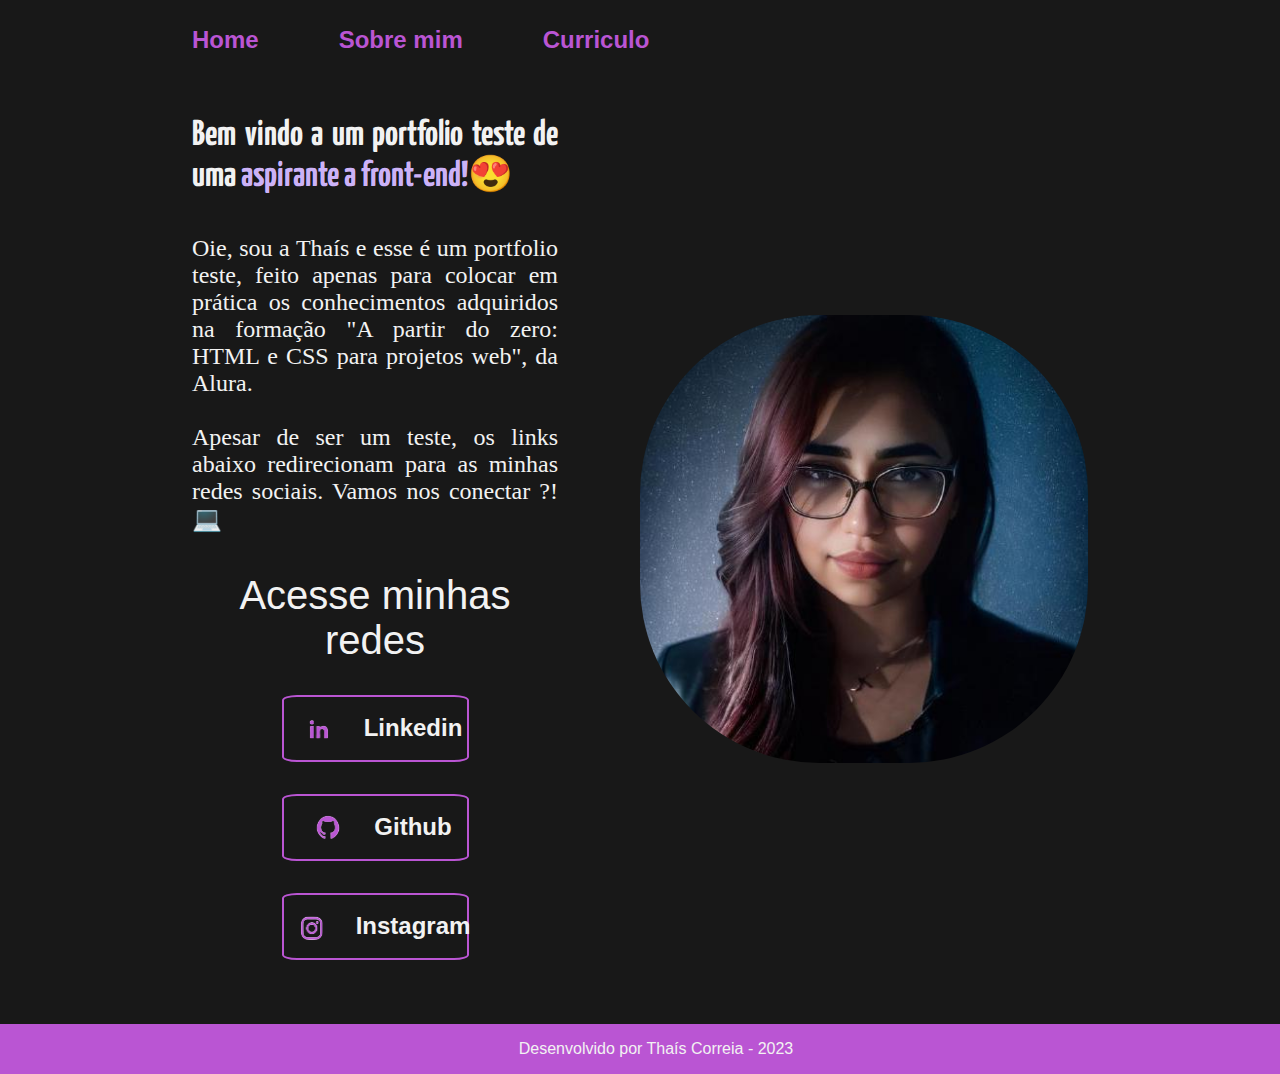
==== index.html @ d38e643b "Atualizar o index.html" ====
<!DOCTYPE html>
<html lang="pt-br">

<head>
  <meta charset="UTF-8" />
      <meta name="viewport" content="width=device-width, initial-initial-scale=1, maximum-scale=1" />
  <title>Portfolio</title>
  <link rel="stylesheet" href="./style/style.css" />
</head>

<body>
  <header class="cabecalho">
    <nav class="cabecalho_menu">
      <a class="cabecalho_menu_link" href="index.html">Home</a>
      <a class="cabecalho_menu_link" href="about.html">Sobre mim</a>
      <a class="cabecalho_menu_link" href="curriculo.html">Curriculo</a>
    </nav>
  </header>

  <main class="apresentacao">
    <section class="apresentacao_conteudo">
      <h1 class="apresentacao_conteudo_titulo">
        Bem vindo a um portfolio teste de uma
        <strong class="titulo-destaque">aspirante a front-end!😍</strong>
      </h1>
      <p class="apresentacao_conteudo_texto"> Oie, sou a Thaís e esse é um portfolio teste, feito apenas
        para colocar em prática os conhecimentos adquiridos na formação "A
        partir do zero: HTML e CSS para projetos web", da Alura.<br><br>
        Apesar de ser um teste, os links abaixo redirecionam para as minhas
        redes sociais. Vamos nos conectar ?! <a class="emojinotebook">💻</a>
      </p>

      <div class="apresentacao_links">
        <h2 class="apresentacao_links_subtitulo">Acesse minhas redes</h2>
        <a class="apresentacao_links_botoes" href="https://www.linkedin.com/in/thaisbcorreia/" target="_blank">
          <img class="linkedin_img" alt= "logotipo linkedin" src="./assets/linkedin.png" />
          Linkedin
        </a>
        <a class="apresentacao_links_botoes" href="https://github.com/ThataCorreia" target="_blank">
          <img class="github_img" alt= "logotipo do github" src="./assets/github.png" />
          Github
        </a>
        <a class="apresentacao_links_botoes" href="https://www.instagram.com/thata_siaht/" target="_blank">
          <img class="instagram_img" alt= "logotipo do instagram" src="./assets/instagram.png" />
          Instagram
        </a>
      </div>
    </section>
    <img class="fotoperfil" src="./assets/euia.JPEG"
      alt="foto de thais barbosa gerada por uma inteligencia artificial" />
  </main>
  <footer class="rodape">
    <p>Desenvolvido por Thaís Correia - 2023</p>
  </footer>
</body>

</html>
---- style/style.css ----
@import url("https://fonts.googleapis.com/css2?family=Cormorant+Garamond:ital,wght@0,600;1,500&family=Libre+Franklin:ital,wght@0,300;0,600;1,300;1,500;1,600&family=Lobster+Two:wght@700&family=Yanone+Kaffeesatz:wght@300&display=swap");

:root {
  --cor-primaria: #ba55d3;
  --cor-secundaria: #d2b7fffd;
  --cor-terciaria: #ffd2ff;
  --cor-quartenaria: #181818;
  --cor-quinaria: #f2f2f2;

  --fonte-titulos: "Franklin Gothic Medium", "Arial Narrow", Arial, sans-serif;
  --fonte-topicos: "Yanone Kaffeesatz", sans-serif;
  --fonte-textos: "Noto Serif", serif;
}

* {
  margin: 0;
  padding: 0;
 
}

body {
  box-sizing:border-box;
  height: 100vh;
  overflow-x: hidden;
  background-color: var(--cor-quartenaria);
  color: var(--cor-quinaria);
}

.cabecalho {
  padding: 2% 0 0 15%;
}

.cabecalho_menu {
  display: flex;
  gap: 80px;
}

.cabecalho_menu_link {
  font-family: var(--fonte-titulos);
  font-size: 1.5rem;
  font-weight: 600;
  color: var(--cor-primaria);
  text-decoration: none;
}

.apresentacao {
  padding: 5% 15%;
  display: flex;
  align-items: center;
  justify-content: space-between;
  gap: 82px;
}

.apresentacao_conteudo {
  width: 50%;
  text-align:justify;
  display: flex;
  flex-direction: column;
  gap: 40px;
}

.apresentacao_conteudo_titulo {
  font-size: 2.25rem;
  font-family: var(--fonte-topicos);
}

.titulo-destaque {
  color: var(--cor-secundaria);
}

.apresentacao_conteudo_texto {
  font-size: 1.5rem;
  font-family:var(--fonte-textos);
}

.apresentacao_links_subtitulo {
  font-family: var(--fonte-titulos);
  font-weight: 500;
  font-size: 2.5rem;
  text-align: center;
}

.apresentacao_links {
  display: flex;
  flex-direction: column;
  justify-content: space-between;
  align-items: center;
  gap: 32px;
}

.apresentacao_links_botoes {
  display: flex;
  justify-content: center;
  gap: 16px;
  border: 2px solid var(--cor-primaria);
  width: 50%;
  text-align: center;
  align-items: center;
  border-radius: 8%;
  font-size: 1.5rem;
  font-weight: 600;
  text-decoration: none;
  color: var(--cor-quinaria);
  font-family: Arial, Helvetica, sans-serif;
}

.apresentacao_links_botoes:hover {
  background-color: var(--cor-terciaria);
  padding: 2%;
  margin: -2%;
  color: var(--cor-primaria);
}

.linkedin_img {
  vertical-align: middle;
  width: 60px;
  height: 63px;
}

.github_img {
  vertical-align: middle;
  width: 60px;
  height: 63px;
}

.instagram_img {
  vertical-align: middle;
  width: 60px;
  height: 63px;
}

.fotoperfil {
  width: 50%;
  height: 50%;
  border-radius:40%;
}

.apresentacao_curriculo {
  width: auto;
  display: flex;
  flex-direction: column;
  gap: 3vh;
}

.apresentacao_curriculo_curriculo {
  color: var(--cor-primaria);
  font-family: var(--fonte-topicos);
  font-size: 2.25rem;
}

.apresentacao_curriculo_texto {
  font-family: var(--fonte-textos);
  font-size: 1.5rem;
  text-align:justify;
}

.apresentacao_conteudo_texto {
  text-decoration: none;
  color: var(--cor-quinaria);
}

.apresentacao_titulo_sobre {
  color: var(--cor-primaria);
  font-family: var(--fonte-topicos);
  font-size: 2.1rem;
}

.apresentacao_experiencias {
  color: var(--cor-primaria);
  font-family: var(--fonte-topicos);
  font-size: 2.25rem;
}

.apresentacao_experiencia_texto {
  font-family: var(--fonte-textos);
  font-size: 1.5rem;
}

.apresentacao_estudos {
  color: var(--cor-primaria);
  font-family: var(--fonte-topicos);
  font-size: 2.25rem;
}

.apresentacao_estudo_texto {
  font-family: var(--fonte-textos);
  font-size: 1.5rem;
}

.certificado_link {
  color: var(--cor-primaria);
  font-family: 'Segoe UI', Tahoma, Verdana, sans-serif;
  text-decoration: none;
}

.rodape {
  position:absolute;
  width: 100%;
  padding: 1rem;
  text-align: center;
  font-family: Tahoma, Verdana, sans-serif;
  background-color: var(--cor-primaria);
}

@keyframes piscar {
  0% {
      opacity: 1;
  }
  50% {
      opacity: 0;
  }
  100% {
      opacity: 1;
  }
}

.emojinotebook{
    animation: piscar 2s infinite; 
}

@media (max-width: 1200px) {
  .cabecalho {
    padding: 10%;
  }

  .cabecalho_menu {
    justify-content: center;
  }

  .apresentacao {
    flex-direction: column-reverse;
    padding: 5%;
  }

  .apresentacao_conteudo {
    width: auto;
  }

  .apresentacao_curriculo {
    width: auto;
  }

  .rodape {
    padding: 10px;
    position: unset;
  }
}

@media (max-width: 480px) {

  .body {
    overflow-x: hidden;
    box-sizing: border-box;
    width: 100%;
  }

  .cabecalho {
    padding: 2vw 0 0 2vw;
  }

  .cabecalho_menu {
    align-items: center;
    gap: 5px;
  }

  .fotoperfil {
    width: 35vh;
    height: auto;
    border-radius: 40%;
  }

  .apresentacao {
    padding: 3%;
  }

  .apresentacao_conteudo_titulo {
    font-size: 1.5rem;
  }

  .apresentacao_conteudo_texto {
    font-size: 1rem;
    margin: 10px;
    
  }

  .apresentacao_estudos {
    font-size: 1.5rem;
    margin: -1%;
  }

  .apresentacao_estudo_texto {
    font-size: 1rem;
    margin: 1rem;
    margin-top: 0.5rem;
    margin-bottom: 1rem;
    
  }

  .apresentacao_experiencias {
    font-size: 1.5rem;
    margin: -1%;
    
  }

  .apresentacao_experiencia_texto {
    font-size: 1rem;
    margin: 1rem;
    
  }

  .apresentacao_curriculo_texto {
    font-size: 1rem;
    margin-top: 0.5rem;
    margin-bottom: 1rem;
    
  }

  .apresentacao_links_subtitulo {
    font-size: 1.5rem;
    margin: 10px;
  }

  .apresentacao_links {
    gap: 10px;
  }

  .apresentacao_links_botoes {
    width: 60vh;
    font-size: 1rem;
  }

  .rodape {
    position: unset;
    font-size: 0.75rem;
    padding: 10px;
  }
}

@media (max-width: 800px) {
  .cabecalho {
    padding: 3%;
  }

  .cabecalho_menu {
    align-items: center;
    gap: 20px;
  }

  .apresentacao {
    padding: 3%;
  }

  .apresentacao_links {
    flex-direction: column;
    gap: 20px;
  }

  .apresentacao_links_botoes {
    width: 70%;
  }

  .rodape {
    position: unset;
    padding: 10px;
  }
}
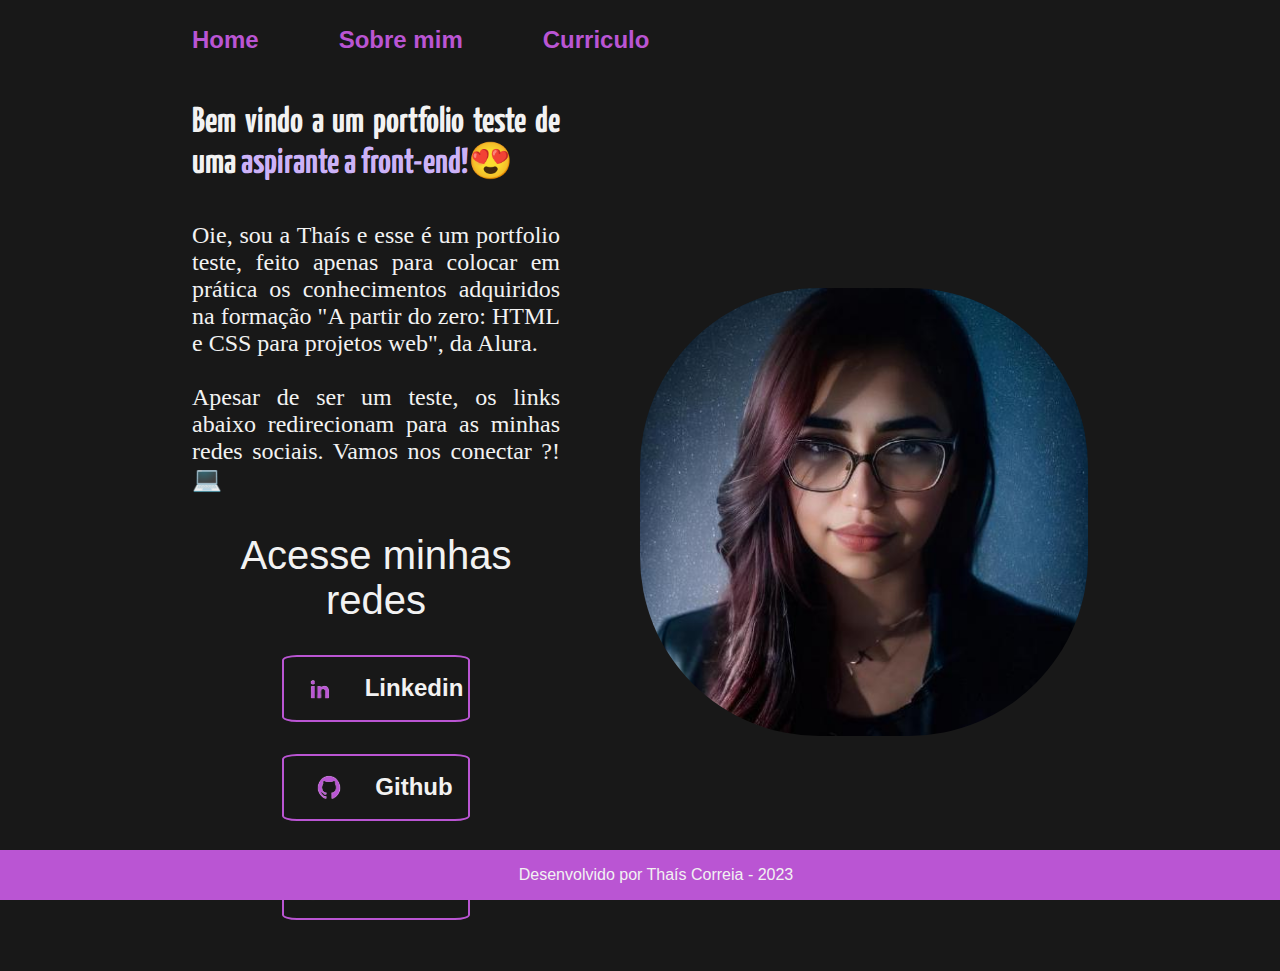
==== commit 0d7460f8: "modified:   about.html 	modified:   curriculo.html 	modified:   index.html 	modified:   style/style." ====
--- a/index.html
+++ b/index.html
@@ -3,7 +3,7 @@
 
 <head>
   <meta charset="UTF-8" />
-      <meta name="viewport" content="width=device-width, initial-initial-scale=1, maximum-scale=1" />
+  <meta name="viewport" content="width=device-width, initial-initial-scale=1, maximum-scale=1" />
   <title>Portfolio</title>
   <link rel="stylesheet" href="./style/style.css" />
 </head>
@@ -33,15 +33,15 @@
       <div class="apresentacao_links">
         <h2 class="apresentacao_links_subtitulo">Acesse minhas redes</h2>
         <a class="apresentacao_links_botoes" href="https://www.linkedin.com/in/thaisbcorreia/" target="_blank">
-          <img class="linkedin_img" alt= "logotipo linkedin" src="./assets/linkedin.png" />
+          <img class="logos" alt= "logotipo linkedin" src="./assets/linkedin.png" />
           Linkedin
         </a>
         <a class="apresentacao_links_botoes" href="https://github.com/ThataCorreia" target="_blank">
-          <img class="github_img" alt= "logotipo do github" src="./assets/github.png" />
+          <img class="logos" alt= "logotipo do github" src="./assets/github.png" />
           Github
         </a>
         <a class="apresentacao_links_botoes" href="https://www.instagram.com/thata_siaht/" target="_blank">
-          <img class="instagram_img" alt= "logotipo do instagram" src="./assets/instagram.png" />
+          <img class="logos" alt= "logotipo do instagram" src="./assets/instagram.png" />
           Instagram
         </a>
       </div>
--- a/style/style.css
+++ b/style/style.css
@@ -44,11 +44,11 @@
 }
 
 .apresentacao {
-  padding: 5% 15%;
+  padding: 4% 15%;
   display: flex;
   align-items: center;
   justify-content: space-between;
-  gap: 82px;
+  gap: 80px;
 }
 
 .apresentacao_conteudo {
@@ -111,19 +111,7 @@
   color: var(--cor-primaria);
 }
 
-.linkedin_img {
-  vertical-align: middle;
-  width: 60px;
-  height: 63px;
-}
-
-.github_img {
-  vertical-align: middle;
-  width: 60px;
-  height: 63px;
-}
-
-.instagram_img {
+.logos {
   vertical-align: middle;
   width: 60px;
   height: 63px;
@@ -194,8 +182,9 @@
 }
 
 .rodape {
-  position:absolute;
+  position: absolute;
   width: 100%;
+  bottom: 0;
   padding: 1rem;
   text-align: center;
   font-family: Tahoma, Verdana, sans-serif;
@@ -242,7 +231,6 @@
 
   .rodape {
     padding: 10px;
-    position: unset;
   }
 }
 
@@ -251,40 +239,38 @@
   .body {
     overflow-x: hidden;
     box-sizing: border-box;
-    width: 100%;
-  }
-
-  .cabecalho {
-    padding: 2vw 0 0 2vw;
-  }
-
-  .cabecalho_menu {
-    align-items: center;
-    gap: 5px;
-  }
+    width: 90%;
+    margin: 0 auto;
+  }
+
+ .cabecalho_menu_link{
+  font-size: 1.3rem;
+ }
 
   .fotoperfil {
-    width: 35vh;
+    width: 25vh;;
     height: auto;
     border-radius: 40%;
-  }
-
-  .apresentacao {
-    padding: 3%;
+    margin-bottom: -11%;
+  }
+
+  .apresentacao_titulo_sobre {
+    font-size: 1.3rem;
   }
 
   .apresentacao_conteudo_titulo {
-    font-size: 1.5rem;
+    text-align: center;
+    font-size: 1.1rem;
   }
 
   .apresentacao_conteudo_texto {
     font-size: 1rem;
-    margin: 10px;
-    
+    margin: 1%;
+    margin-top: -4%;
   }
 
   .apresentacao_estudos {
-    font-size: 1.5rem;
+    font-size: 1.3rem;
     margin: -1%;
   }
 
@@ -297,7 +283,7 @@
   }
 
   .apresentacao_experiencias {
-    font-size: 1.5rem;
+    font-size: 1.3rem;
     margin: -1%;
     
   }
@@ -306,6 +292,11 @@
     font-size: 1rem;
     margin: 1rem;
     
+  }
+
+  .apresentacao_curriculo_curriculo {
+    font-size: 1.3rem;
+    margin: -1%;
   }
 
   .apresentacao_curriculo_texto {
@@ -316,21 +307,28 @@
   }
 
   .apresentacao_links_subtitulo {
-    font-size: 1.5rem;
-    margin: 10px;
+    font-size: 0rem;
+    margin-top: -14%;
+    
   }
 
   .apresentacao_links {
+    align-self: center;
+    width: 18.75rem;
     gap: 10px;
   }
 
   .apresentacao_links_botoes {
-    width: 60vh;
-    font-size: 1rem;
+    font-size: 1rem;
+  }
+
+  .logos {
+    vertical-align: middle;
+    width: 20%;
+    height: auto;
   }
 
   .rodape {
-    position: unset;
     font-size: 0.75rem;
     padding: 10px;
   }
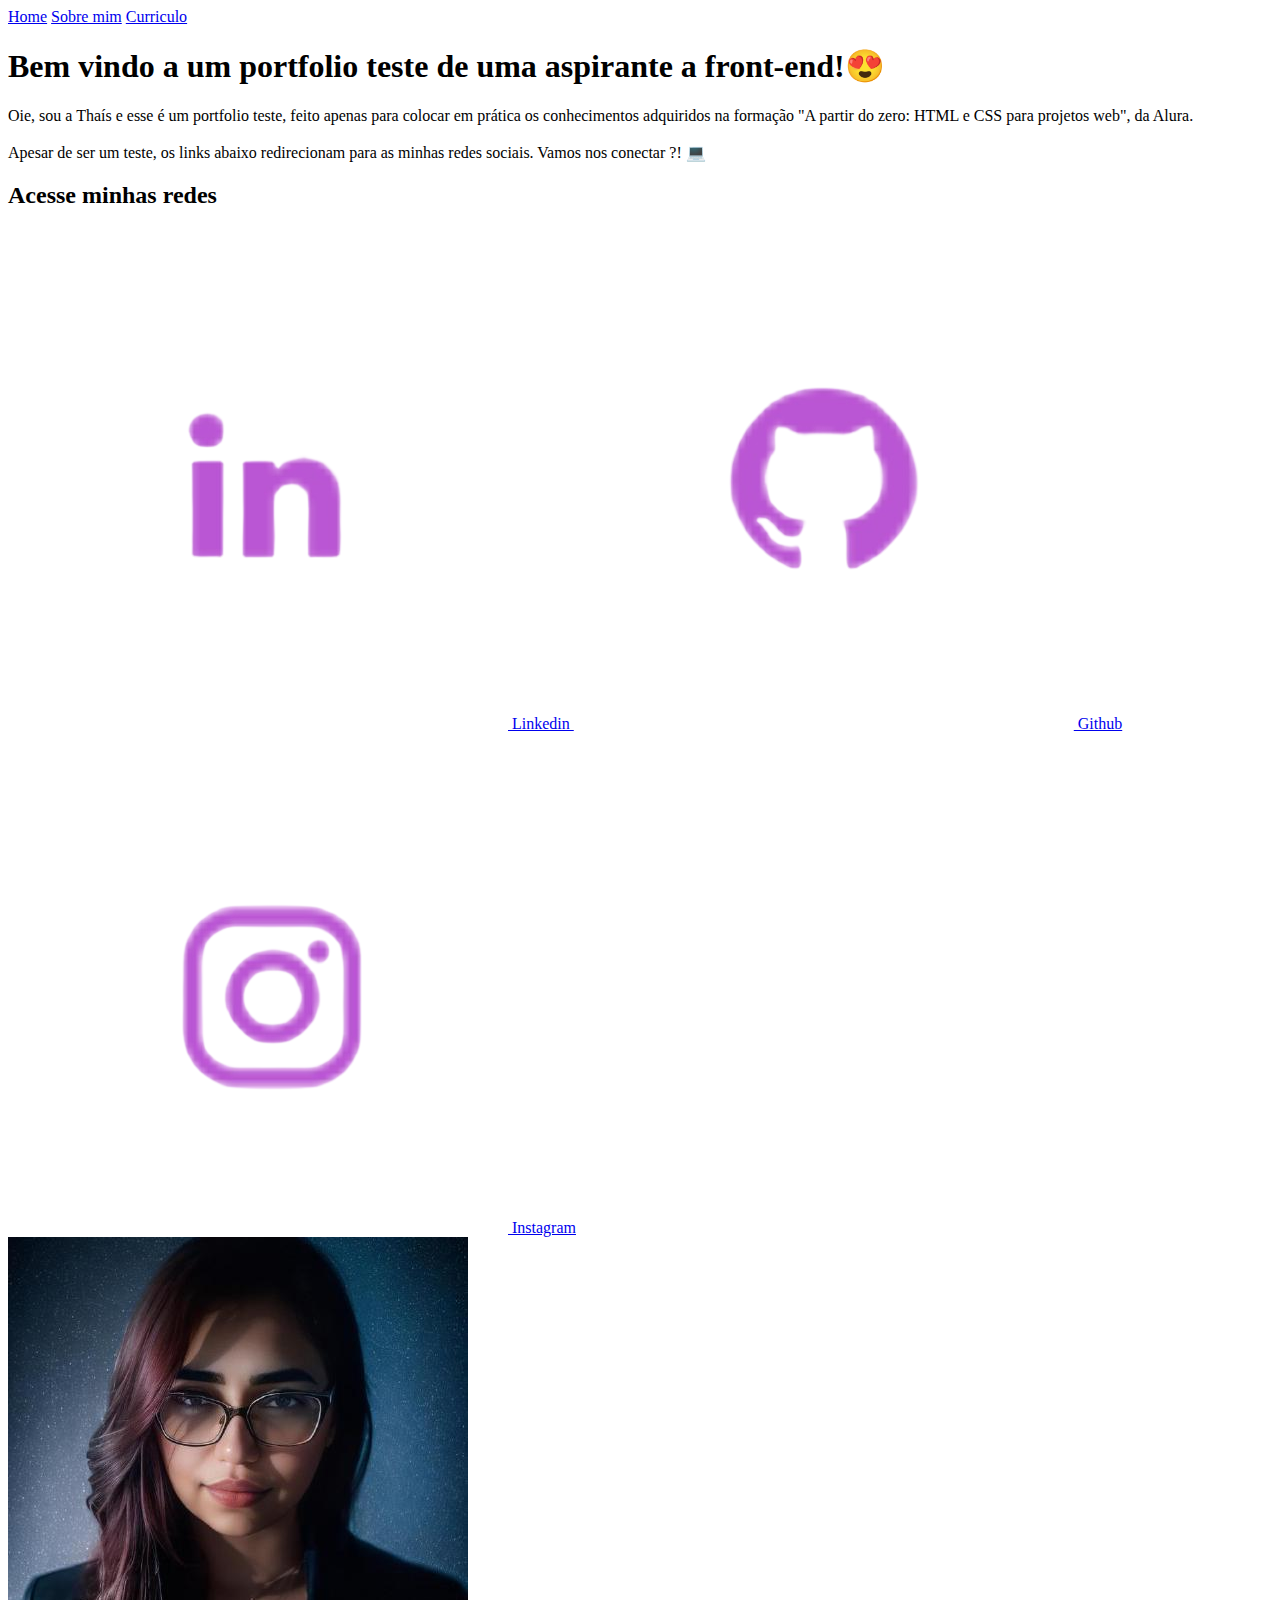
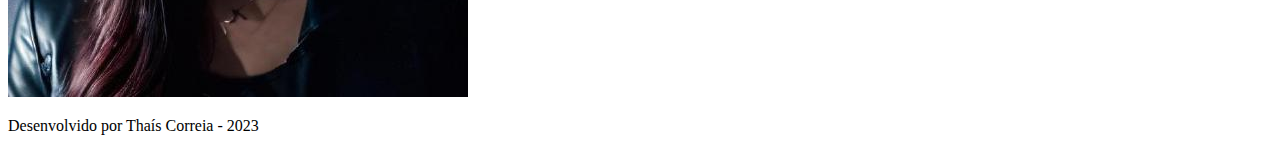
==== commit 1093728f: "Atualizar o index.html" ====
--- a/index.html
+++ b/index.html
@@ -1,57 +1,57 @@
-<!DOCTYPE html>
-<html lang="pt-br">
-
-<head>
-  <meta charset="UTF-8" />
-  <meta name="viewport" content="width=device-width, initial-initial-scale=1, maximum-scale=1" />
-  <title>Portfolio</title>
-  <link rel="stylesheet" href="./style/style.css" />
-</head>
-
-<body>
-  <header class="cabecalho">
-    <nav class="cabecalho_menu">
-      <a class="cabecalho_menu_link" href="index.html">Home</a>
-      <a class="cabecalho_menu_link" href="about.html">Sobre mim</a>
-      <a class="cabecalho_menu_link" href="curriculo.html">Curriculo</a>
-    </nav>
-  </header>
-
-  <main class="apresentacao">
-    <section class="apresentacao_conteudo">
-      <h1 class="apresentacao_conteudo_titulo">
-        Bem vindo a um portfolio teste de uma
-        <strong class="titulo-destaque">aspirante a front-end!😍</strong>
-      </h1>
-      <p class="apresentacao_conteudo_texto"> Oie, sou a Thaís e esse é um portfolio teste, feito apenas
-        para colocar em prática os conhecimentos adquiridos na formação "A
-        partir do zero: HTML e CSS para projetos web", da Alura.<br><br>
-        Apesar de ser um teste, os links abaixo redirecionam para as minhas
-        redes sociais. Vamos nos conectar ?! <a class="emojinotebook">💻</a>
-      </p>
-
-      <div class="apresentacao_links">
-        <h2 class="apresentacao_links_subtitulo">Acesse minhas redes</h2>
-        <a class="apresentacao_links_botoes" href="https://www.linkedin.com/in/thaisbcorreia/" target="_blank">
-          <img class="logos" alt= "logotipo linkedin" src="./assets/linkedin.png" />
-          Linkedin
-        </a>
-        <a class="apresentacao_links_botoes" href="https://github.com/ThataCorreia" target="_blank">
-          <img class="logos" alt= "logotipo do github" src="./assets/github.png" />
-          Github
-        </a>
-        <a class="apresentacao_links_botoes" href="https://www.instagram.com/thata_siaht/" target="_blank">
-          <img class="logos" alt= "logotipo do instagram" src="./assets/instagram.png" />
-          Instagram
-        </a>
-      </div>
-    </section>
-    <img class="fotoperfil" src="./assets/euia.JPEG"
-      alt="foto de thais barbosa gerada por uma inteligencia artificial" />
-  </main>
-  <footer class="rodape">
-    <p>Desenvolvido por Thaís Correia - 2023</p>
-  </footer>
-</body>
-
+<!DOCTYPE html>
+<html lang="pt-br">
+
+<head>
+  <meta charset="UTF-8" />
+  <meta name="viewport" content="width=device-width, initial-scale=1.0 />
+  <title>Portfolio</title>
+  <link rel="stylesheet" href="./style/style.css" />
+</head>
+
+<body>
+  <header class="cabecalho">
+    <nav class="cabecalho_menu">
+      <a class="cabecalho_menu_link" href="index.html">Home</a>
+      <a class="cabecalho_menu_link" href="about.html">Sobre mim</a>
+      <a class="cabecalho_menu_link" href="curriculo.html">Curriculo</a>
+    </nav>
+  </header>
+
+  <main class="apresentacao">
+    <section class="apresentacao_conteudo">
+      <h1 class="apresentacao_conteudo_titulo">
+        Bem vindo a um portfolio teste de uma
+        <strong class="titulo-destaque">aspirante a front-end!😍</strong>
+      </h1>
+      <p class="apresentacao_conteudo_texto"> Oie, sou a Thaís e esse é um portfolio teste, feito apenas
+        para colocar em prática os conhecimentos adquiridos na formação "A
+        partir do zero: HTML e CSS para projetos web", da Alura.<br><br>
+        Apesar de ser um teste, os links abaixo redirecionam para as minhas
+        redes sociais. Vamos nos conectar ?! <a class="emojinotebook">💻</a>
+      </p>
+
+      <div class="apresentacao_links">
+        <h2 class="apresentacao_links_subtitulo">Acesse minhas redes</h2>
+        <a class="apresentacao_links_botoes" href="https://www.linkedin.com/in/thaisbcorreia/" target="_blank">
+          <img class="logos" alt= "logotipo linkedin" src="./assets/linkedin.png" />
+          Linkedin
+        </a>
+        <a class="apresentacao_links_botoes" href="https://github.com/ThataCorreia" target="_blank">
+          <img class="logos" alt= "logotipo do github" src="./assets/github.png" />
+          Github
+        </a>
+        <a class="apresentacao_links_botoes" href="https://www.instagram.com/thata_siaht/" target="_blank">
+          <img class="logos" alt= "logotipo do instagram" src="./assets/instagram.png" />
+          Instagram
+        </a>
+      </div>
+    </section>
+    <img class="fotoperfil" src="./assets/euia.JPEG"
+      alt="foto de thais barbosa gerada por uma inteligencia artificial" />
+  </main>
+  <footer class="rodape">
+    <p>Desenvolvido por Thaís Correia - 2023</p>
+  </footer>
+</body>
+
 </html>--- a/style/style.css
+++ b/style/style.css
@@ -1,364 +1,364 @@
-@import url("https://fonts.googleapis.com/css2?family=Cormorant+Garamond:ital,wght@0,600;1,500&family=Libre+Franklin:ital,wght@0,300;0,600;1,300;1,500;1,600&family=Lobster+Two:wght@700&family=Yanone+Kaffeesatz:wght@300&display=swap");
-
-:root {
-  --cor-primaria: #ba55d3;
-  --cor-secundaria: #d2b7fffd;
-  --cor-terciaria: #ffd2ff;
-  --cor-quartenaria: #181818;
-  --cor-quinaria: #f2f2f2;
-
-  --fonte-titulos: "Franklin Gothic Medium", "Arial Narrow", Arial, sans-serif;
-  --fonte-topicos: "Yanone Kaffeesatz", sans-serif;
-  --fonte-textos: "Noto Serif", serif;
-}
-
-* {
-  margin: 0;
-  padding: 0;
- 
-}
-
-body {
-  box-sizing:border-box;
-  height: 100vh;
-  overflow-x: hidden;
-  background-color: var(--cor-quartenaria);
-  color: var(--cor-quinaria);
-}
-
-.cabecalho {
-  padding: 2% 0 0 15%;
-}
-
-.cabecalho_menu {
-  display: flex;
-  gap: 80px;
-}
-
-.cabecalho_menu_link {
-  font-family: var(--fonte-titulos);
-  font-size: 1.5rem;
-  font-weight: 600;
-  color: var(--cor-primaria);
-  text-decoration: none;
-}
-
-.apresentacao {
-  padding: 4% 15%;
-  display: flex;
-  align-items: center;
-  justify-content: space-between;
-  gap: 80px;
-}
-
-.apresentacao_conteudo {
-  width: 50%;
-  text-align:justify;
-  display: flex;
-  flex-direction: column;
-  gap: 40px;
-}
-
-.apresentacao_conteudo_titulo {
-  font-size: 2.25rem;
-  font-family: var(--fonte-topicos);
-}
-
-.titulo-destaque {
-  color: var(--cor-secundaria);
-}
-
-.apresentacao_conteudo_texto {
-  font-size: 1.5rem;
-  font-family:var(--fonte-textos);
-}
-
-.apresentacao_links_subtitulo {
-  font-family: var(--fonte-titulos);
-  font-weight: 500;
-  font-size: 2.5rem;
-  text-align: center;
-}
-
-.apresentacao_links {
-  display: flex;
-  flex-direction: column;
-  justify-content: space-between;
-  align-items: center;
-  gap: 32px;
-}
-
-.apresentacao_links_botoes {
-  display: flex;
-  justify-content: center;
-  gap: 16px;
-  border: 2px solid var(--cor-primaria);
-  width: 50%;
-  text-align: center;
-  align-items: center;
-  border-radius: 8%;
-  font-size: 1.5rem;
-  font-weight: 600;
-  text-decoration: none;
-  color: var(--cor-quinaria);
-  font-family: Arial, Helvetica, sans-serif;
-}
-
-.apresentacao_links_botoes:hover {
-  background-color: var(--cor-terciaria);
-  padding: 2%;
-  margin: -2%;
-  color: var(--cor-primaria);
-}
-
-.logos {
-  vertical-align: middle;
-  width: 60px;
-  height: 63px;
-}
-
-.fotoperfil {
-  width: 50%;
-  height: 50%;
-  border-radius:40%;
-}
-
-.apresentacao_curriculo {
-  width: auto;
-  display: flex;
-  flex-direction: column;
-  gap: 3vh;
-}
-
-.apresentacao_curriculo_curriculo {
-  color: var(--cor-primaria);
-  font-family: var(--fonte-topicos);
-  font-size: 2.25rem;
-}
-
-.apresentacao_curriculo_texto {
-  font-family: var(--fonte-textos);
-  font-size: 1.5rem;
-  text-align:justify;
-}
-
-.apresentacao_conteudo_texto {
-  text-decoration: none;
-  color: var(--cor-quinaria);
-}
-
-.apresentacao_titulo_sobre {
-  color: var(--cor-primaria);
-  font-family: var(--fonte-topicos);
-  font-size: 2.1rem;
-}
-
-.apresentacao_experiencias {
-  color: var(--cor-primaria);
-  font-family: var(--fonte-topicos);
-  font-size: 2.25rem;
-}
-
-.apresentacao_experiencia_texto {
-  font-family: var(--fonte-textos);
-  font-size: 1.5rem;
-}
-
-.apresentacao_estudos {
-  color: var(--cor-primaria);
-  font-family: var(--fonte-topicos);
-  font-size: 2.25rem;
-}
-
-.apresentacao_estudo_texto {
-  font-family: var(--fonte-textos);
-  font-size: 1.5rem;
-}
-
-.certificado_link {
-  color: var(--cor-primaria);
-  font-family: 'Segoe UI', Tahoma, Verdana, sans-serif;
-  text-decoration: none;
-}
-
-.rodape {
-  position: absolute;
-  width: 100%;
-  bottom: 0;
-  padding: 1rem;
-  text-align: center;
-  font-family: Tahoma, Verdana, sans-serif;
-  background-color: var(--cor-primaria);
-}
-
-@keyframes piscar {
-  0% {
-      opacity: 1;
-  }
-  50% {
-      opacity: 0;
-  }
-  100% {
-      opacity: 1;
-  }
-}
-
-.emojinotebook{
-    animation: piscar 2s infinite; 
-}
-
-@media (max-width: 1200px) {
-  .cabecalho {
-    padding: 10%;
-  }
-
-  .cabecalho_menu {
-    justify-content: center;
-  }
-
-  .apresentacao {
-    flex-direction: column-reverse;
-    padding: 5%;
-  }
-
-  .apresentacao_conteudo {
-    width: auto;
-  }
-
-  .apresentacao_curriculo {
-    width: auto;
-  }
-
-  .rodape {
-    padding: 10px;
-  }
-}
-
-@media (max-width: 480px) {
-
-  .body {
-    overflow-x: hidden;
-    box-sizing: border-box;
-    width: 90%;
-    margin: 0 auto;
-  }
-
- .cabecalho_menu_link{
-  font-size: 1.3rem;
- }
-
-  .fotoperfil {
-    width: 25vh;;
-    height: auto;
-    border-radius: 40%;
-    margin-bottom: -11%;
-  }
-
-  .apresentacao_titulo_sobre {
-    font-size: 1.3rem;
-  }
-
-  .apresentacao_conteudo_titulo {
-    text-align: center;
-    font-size: 1.1rem;
-  }
-
-  .apresentacao_conteudo_texto {
-    font-size: 1rem;
-    margin: 1%;
-    margin-top: -4%;
-  }
-
-  .apresentacao_estudos {
-    font-size: 1.3rem;
-    margin: -1%;
-  }
-
-  .apresentacao_estudo_texto {
-    font-size: 1rem;
-    margin: 1rem;
-    margin-top: 0.5rem;
-    margin-bottom: 1rem;
-    
-  }
-
-  .apresentacao_experiencias {
-    font-size: 1.3rem;
-    margin: -1%;
-    
-  }
-
-  .apresentacao_experiencia_texto {
-    font-size: 1rem;
-    margin: 1rem;
-    
-  }
-
-  .apresentacao_curriculo_curriculo {
-    font-size: 1.3rem;
-    margin: -1%;
-  }
-
-  .apresentacao_curriculo_texto {
-    font-size: 1rem;
-    margin-top: 0.5rem;
-    margin-bottom: 1rem;
-    
-  }
-
-  .apresentacao_links_subtitulo {
-    font-size: 0rem;
-    margin-top: -14%;
-    
-  }
-
-  .apresentacao_links {
-    align-self: center;
-    width: 18.75rem;
-    gap: 10px;
-  }
-
-  .apresentacao_links_botoes {
-    font-size: 1rem;
-  }
-
-  .logos {
-    vertical-align: middle;
-    width: 20%;
-    height: auto;
-  }
-
-  .rodape {
-    font-size: 0.75rem;
-    padding: 10px;
-  }
-}
-
-@media (max-width: 800px) {
-  .cabecalho {
-    padding: 3%;
-  }
-
-  .cabecalho_menu {
-    align-items: center;
-    gap: 20px;
-  }
-
-  .apresentacao {
-    padding: 3%;
-  }
-
-  .apresentacao_links {
-    flex-direction: column;
-    gap: 20px;
-  }
-
-  .apresentacao_links_botoes {
-    width: 70%;
-  }
-
-  .rodape {
-    position: unset;
-    padding: 10px;
-  }
+@import url("https://fonts.googleapis.com/css2?family=Cormorant+Garamond:ital,wght@0,600;1,500&family=Libre+Franklin:ital,wght@0,300;0,600;1,300;1,500;1,600&family=Lobster+Two:wght@700&family=Yanone+Kaffeesatz:wght@300&display=swap");
+
+:root {
+  --cor-primaria: #ba55d3;
+  --cor-secundaria: #d2b7fffd;
+  --cor-terciaria: #ffd2ff;
+  --cor-quartenaria: #181818;
+  --cor-quinaria: #f2f2f2;
+
+  --fonte-titulos: "Franklin Gothic Medium", "Arial Narrow", Arial, sans-serif;
+  --fonte-topicos: "Yanone Kaffeesatz", sans-serif;
+  --fonte-textos: "Noto Serif", serif;
+}
+
+* {
+  margin: 0;
+  padding: 0;
+ 
+}
+
+body {
+  box-sizing:border-box;
+  height: 100vh;
+  overflow-x: hidden;
+  background-color: var(--cor-quartenaria);
+  color: var(--cor-quinaria);
+}
+
+.cabecalho {
+  padding: 2% 0 0 15%;
+}
+
+.cabecalho_menu {
+  display: flex;
+  gap: 80px;
+}
+
+.cabecalho_menu_link {
+  font-family: var(--fonte-titulos);
+  font-size: 1.5rem;
+  font-weight: 600;
+  color: var(--cor-primaria);
+  text-decoration: none;
+}
+
+.apresentacao {
+  padding: 4% 15%;
+  display: flex;
+  align-items: center;
+  justify-content: space-between;
+  gap: 80px;
+}
+
+.apresentacao_conteudo {
+  width: 50%;
+  text-align:justify;
+  display: flex;
+  flex-direction: column;
+  gap: 40px;
+}
+
+.apresentacao_conteudo_titulo {
+  font-size: 2.25rem;
+  font-family: var(--fonte-topicos);
+}
+
+.titulo-destaque {
+  color: var(--cor-secundaria);
+}
+
+.apresentacao_conteudo_texto {
+  font-size: 1.5rem;
+  font-family:var(--fonte-textos);
+}
+
+.apresentacao_links_subtitulo {
+  font-family: var(--fonte-titulos);
+  font-weight: 500;
+  font-size: 2.5rem;
+  text-align: center;
+}
+
+.apresentacao_links {
+  display: flex;
+  flex-direction: column;
+  justify-content: space-between;
+  align-items: center;
+  gap: 32px;
+}
+
+.apresentacao_links_botoes {
+  display: flex;
+  justify-content: center;
+  gap: 16px;
+  border: 2px solid var(--cor-primaria);
+  width: 50%;
+  text-align: center;
+  align-items: center;
+  border-radius: 8%;
+  font-size: 1.5rem;
+  font-weight: 600;
+  text-decoration: none;
+  color: var(--cor-quinaria);
+  font-family: Arial, Helvetica, sans-serif;
+}
+
+.apresentacao_links_botoes:hover {
+  background-color: var(--cor-terciaria);
+  padding: 2%;
+  margin: -2%;
+  color: var(--cor-primaria);
+}
+
+.logos {
+  vertical-align: middle;
+  width: 60px;
+  height: 63px;
+}
+
+.fotoperfil {
+  width: 50%;
+  height: 50%;
+  border-radius:40%;
+}
+
+.apresentacao_curriculo {
+  width: auto;
+  display: flex;
+  flex-direction: column;
+  gap: 3vh;
+}
+
+.apresentacao_curriculo_curriculo {
+  color: var(--cor-primaria);
+  font-family: var(--fonte-topicos);
+  font-size: 2.25rem;
+}
+
+.apresentacao_curriculo_texto {
+  font-family: var(--fonte-textos);
+  font-size: 1.5rem;
+  text-align:justify;
+}
+
+.apresentacao_conteudo_texto {
+  text-decoration: none;
+  color: var(--cor-quinaria);
+}
+
+.apresentacao_titulo_sobre {
+  color: var(--cor-primaria);
+  font-family: var(--fonte-topicos);
+  font-size: 2.1rem;
+}
+
+.apresentacao_experiencias {
+  color: var(--cor-primaria);
+  font-family: var(--fonte-topicos);
+  font-size: 2.25rem;
+}
+
+.apresentacao_experiencia_texto {
+  font-family: var(--fonte-textos);
+  font-size: 1.5rem;
+}
+
+.apresentacao_estudos {
+  color: var(--cor-primaria);
+  font-family: var(--fonte-topicos);
+  font-size: 2.25rem;
+}
+
+.apresentacao_estudo_texto {
+  font-family: var(--fonte-textos);
+  font-size: 1.5rem;
+}
+
+.certificado_link {
+  color: var(--cor-primaria);
+  font-family: 'Segoe UI', Tahoma, Verdana, sans-serif;
+  text-decoration: none;
+}
+
+.rodape {
+  position: absolute;
+  width: 100%;
+  bottom: 0;
+  padding: 1rem;
+  text-align: center;
+  font-family: Tahoma, Verdana, sans-serif;
+  background-color: var(--cor-primaria);
+}
+
+@keyframes piscar {
+  0% {
+      opacity: 1;
+  }
+  50% {
+      opacity: 0;
+  }
+  100% {
+      opacity: 1;
+  }
+}
+
+.emojinotebook{
+    animation: piscar 2s infinite; 
+}
+
+@media (max-width: 1200px) {
+  .cabecalho {
+    padding: 10%;
+  }
+
+  .cabecalho_menu {
+    justify-content: center;
+  }
+
+  .apresentacao {
+    flex-direction: column-reverse;
+    padding: 5%;
+  }
+
+  .apresentacao_conteudo {
+    width: auto;
+  }
+
+  .apresentacao_curriculo {
+    width: auto;
+  }
+
+  .rodape {
+    padding: 10px;
+  }
+}
+
+@media (max-width: 480px) {
+
+  .body {
+    overflow-x: hidden;
+    box-sizing: border-box;
+    width: 90%;
+    margin: 0 auto;
+  }
+
+ .cabecalho_menu_link{
+  font-size: 1.3rem;
+ }
+
+  .fotoperfil {
+    width: 25vh;;
+    height: auto;
+    border-radius: 40%;
+    margin-bottom: -11%;
+  }
+
+  .apresentacao_titulo_sobre {
+    font-size: 1.3rem;
+  }
+
+  .apresentacao_conteudo_titulo {
+    text-align: center;
+    font-size: 1.1rem;
+  }
+
+  .apresentacao_conteudo_texto {
+    font-size: 1rem;
+    margin: 1%;
+    margin-top: -4%;
+  }
+
+  .apresentacao_estudos {
+    font-size: 1.3rem;
+    margin: -1%;
+  }
+
+  .apresentacao_estudo_texto {
+    font-size: 1rem;
+    margin: 1rem;
+    margin-top: 0.5rem;
+    margin-bottom: 1rem;
+    
+  }
+
+  .apresentacao_experiencias {
+    font-size: 1.3rem;
+    margin: -1%;
+    
+  }
+
+  .apresentacao_experiencia_texto {
+    font-size: 1rem;
+    margin: 1rem;
+    
+  }
+
+  .apresentacao_curriculo_curriculo {
+    font-size: 1.3rem;
+    margin: -1%;
+  }
+
+  .apresentacao_curriculo_texto {
+    font-size: 1rem;
+    margin-top: 0.5rem;
+    margin-bottom: 1rem;
+    
+  }
+
+  .apresentacao_links_subtitulo {
+    font-size: 0rem;
+    margin-top: -14%;
+    
+  }
+
+  .apresentacao_links {
+    align-self: center;
+    width: 18.75rem;
+    gap: 10px;
+  }
+
+  .apresentacao_links_botoes {
+    font-size: 1rem;
+  }
+
+  .logos {
+    vertical-align: middle;
+    width: 20%;
+    height: auto;
+  }
+
+  .rodape {
+    font-size: 0.75rem;
+    padding: 10px;
+  }
+}
+
+@media (max-width: 800px) {
+  .cabecalho {
+    padding: 3%;
+  }
+
+  .cabecalho_menu {
+    align-items: center;
+    gap: 20px;
+  }
+
+  .apresentacao {
+    padding: 3%;
+  }
+
+  .apresentacao_links {
+    flex-direction: column;
+    gap: 20px;
+  }
+
+  .apresentacao_links_botoes {
+    width: 70%;
+  }
+
+  .rodape {
+    position: unset;
+    padding: 10px;
+  }
 }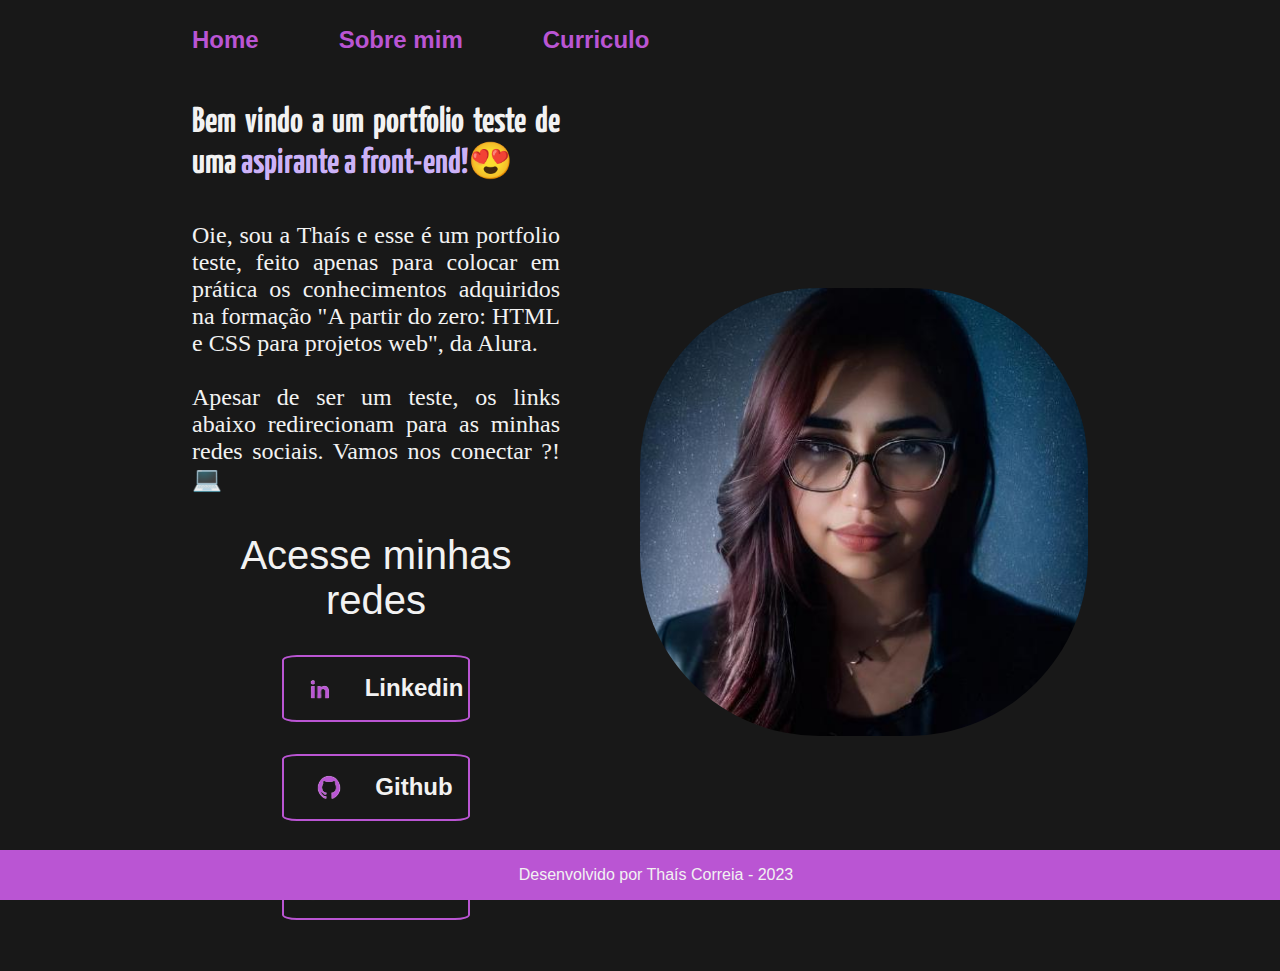
==== commit 3575860f: "modified:   about.html 	modified:   curriculo.html 	modified:   index.html" ====
--- a/index.html
+++ b/index.html
@@ -1,57 +1,57 @@
-<!DOCTYPE html>
-<html lang="pt-br">
-
-<head>
-  <meta charset="UTF-8" />
-  <meta name="viewport" content="width=device-width, initial-scale=1.0 />
-  <title>Portfolio</title>
-  <link rel="stylesheet" href="./style/style.css" />
-</head>
-
-<body>
-  <header class="cabecalho">
-    <nav class="cabecalho_menu">
-      <a class="cabecalho_menu_link" href="index.html">Home</a>
-      <a class="cabecalho_menu_link" href="about.html">Sobre mim</a>
-      <a class="cabecalho_menu_link" href="curriculo.html">Curriculo</a>
-    </nav>
-  </header>
-
-  <main class="apresentacao">
-    <section class="apresentacao_conteudo">
-      <h1 class="apresentacao_conteudo_titulo">
-        Bem vindo a um portfolio teste de uma
-        <strong class="titulo-destaque">aspirante a front-end!😍</strong>
-      </h1>
-      <p class="apresentacao_conteudo_texto"> Oie, sou a Thaís e esse é um portfolio teste, feito apenas
-        para colocar em prática os conhecimentos adquiridos na formação "A
-        partir do zero: HTML e CSS para projetos web", da Alura.<br><br>
-        Apesar de ser um teste, os links abaixo redirecionam para as minhas
-        redes sociais. Vamos nos conectar ?! <a class="emojinotebook">💻</a>
-      </p>
-
-      <div class="apresentacao_links">
-        <h2 class="apresentacao_links_subtitulo">Acesse minhas redes</h2>
-        <a class="apresentacao_links_botoes" href="https://www.linkedin.com/in/thaisbcorreia/" target="_blank">
-          <img class="logos" alt= "logotipo linkedin" src="./assets/linkedin.png" />
-          Linkedin
-        </a>
-        <a class="apresentacao_links_botoes" href="https://github.com/ThataCorreia" target="_blank">
-          <img class="logos" alt= "logotipo do github" src="./assets/github.png" />
-          Github
-        </a>
-        <a class="apresentacao_links_botoes" href="https://www.instagram.com/thata_siaht/" target="_blank">
-          <img class="logos" alt= "logotipo do instagram" src="./assets/instagram.png" />
-          Instagram
-        </a>
-      </div>
-    </section>
-    <img class="fotoperfil" src="./assets/euia.JPEG"
-      alt="foto de thais barbosa gerada por uma inteligencia artificial" />
-  </main>
-  <footer class="rodape">
-    <p>Desenvolvido por Thaís Correia - 2023</p>
-  </footer>
-</body>
-
+<!DOCTYPE html>
+<html lang="pt-br">
+
+<head>
+  <meta charset="UTF-8" />
+  <meta name="viewport" content="width=device-width, initial-scale=1.0">
+  <title>Portfolio</title>
+  <link rel="stylesheet" href="./style/style.css" />
+</head>
+
+<body>
+  <header class="cabecalho">
+    <nav class="cabecalho_menu">
+      <a class="cabecalho_menu_link" href="index.html">Home</a>
+      <a class="cabecalho_menu_link" href="about.html">Sobre mim</a>
+      <a class="cabecalho_menu_link" href="curriculo.html">Curriculo</a>
+    </nav>
+  </header>
+
+  <main class="apresentacao">
+    <section class="apresentacao_conteudo">
+      <h1 class="apresentacao_conteudo_titulo">
+        Bem vindo a um portfolio teste de uma
+        <strong class="titulo-destaque">aspirante a front-end!😍</strong>
+      </h1>
+      <p class="apresentacao_conteudo_texto"> Oie, sou a Thaís e esse é um portfolio teste, feito apenas
+        para colocar em prática os conhecimentos adquiridos na formação "A
+        partir do zero: HTML e CSS para projetos web", da Alura.<br><br>
+        Apesar de ser um teste, os links abaixo redirecionam para as minhas
+        redes sociais. Vamos nos conectar ?! <a class="emojinotebook">💻</a>
+      </p>
+
+      <div class="apresentacao_links">
+        <h2 class="apresentacao_links_subtitulo">Acesse minhas redes</h2>
+        <a class="apresentacao_links_botoes" href="https://www.linkedin.com/in/thaisbcorreia/" target="_blank">
+          <img class="logos" alt= "logotipo linkedin" src="./assets/linkedin.png" />
+          Linkedin
+        </a>
+        <a class="apresentacao_links_botoes" href="https://github.com/ThataCorreia" target="_blank">
+          <img class="logos" alt= "logotipo do github" src="./assets/github.png" />
+          Github
+        </a>
+        <a class="apresentacao_links_botoes" href="https://www.instagram.com/thata_siaht/" target="_blank">
+          <img class="logos" alt= "logotipo do instagram" src="./assets/instagram.png" />
+          Instagram
+        </a>
+      </div>
+    </section>
+    <img class="fotoperfil" src="./assets/euia.JPEG"
+      alt="foto de thais barbosa gerada por uma inteligencia artificial" />
+  </main>
+  <footer class="rodape">
+    <p>Desenvolvido por Thaís Correia - 2023</p>
+  </footer>
+</body>
+
 </html>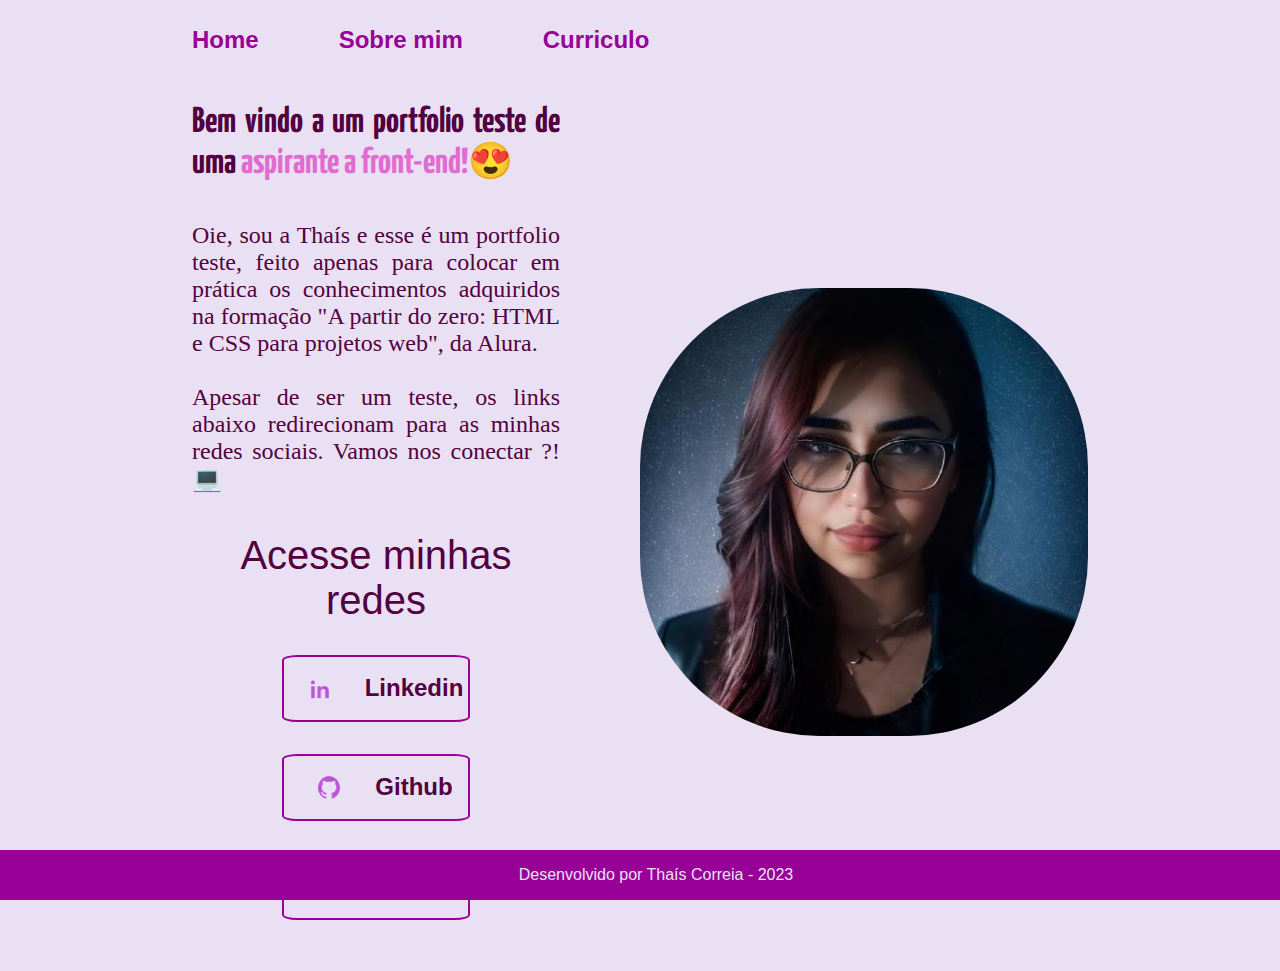
==== commit cc0ac9ce: "modified:   about.html 	modified:   curriculo.html 	modified:   index.html 	modified:   style/style." ====
--- a/index.html
+++ b/index.html
@@ -3,7 +3,7 @@
 
 <head>
   <meta charset="UTF-8" />
-  <meta name="viewport" content="width=device-width, initial-scale=1.0">
+  <meta name="viewport" content="width=device-width, initial-initial-scale=1, maximum-scale=1" />
   <title>Portfolio</title>
   <link rel="stylesheet" href="./style/style.css" />
 </head>
@@ -50,7 +50,7 @@
       alt="foto de thais barbosa gerada por uma inteligencia artificial" />
   </main>
   <footer class="rodape">
-    <p>Desenvolvido por Thaís Correia - 2023</p>
+    <p class="texto_rodape">Desenvolvido por Thaís Correia - 2023 </p>
   </footer>
 </body>
 
--- a/style/style.css
+++ b/style/style.css
@@ -1,364 +1,376 @@
-@import url("https://fonts.googleapis.com/css2?family=Cormorant+Garamond:ital,wght@0,600;1,500&family=Libre+Franklin:ital,wght@0,300;0,600;1,300;1,500;1,600&family=Lobster+Two:wght@700&family=Yanone+Kaffeesatz:wght@300&display=swap");
-
-:root {
-  --cor-primaria: #ba55d3;
-  --cor-secundaria: #d2b7fffd;
-  --cor-terciaria: #ffd2ff;
-  --cor-quartenaria: #181818;
-  --cor-quinaria: #f2f2f2;
-
-  --fonte-titulos: "Franklin Gothic Medium", "Arial Narrow", Arial, sans-serif;
-  --fonte-topicos: "Yanone Kaffeesatz", sans-serif;
-  --fonte-textos: "Noto Serif", serif;
-}
-
-* {
-  margin: 0;
-  padding: 0;
- 
-}
-
-body {
-  box-sizing:border-box;
-  height: 100vh;
-  overflow-x: hidden;
-  background-color: var(--cor-quartenaria);
-  color: var(--cor-quinaria);
-}
-
-.cabecalho {
-  padding: 2% 0 0 15%;
-}
-
-.cabecalho_menu {
-  display: flex;
-  gap: 80px;
-}
-
-.cabecalho_menu_link {
-  font-family: var(--fonte-titulos);
-  font-size: 1.5rem;
-  font-weight: 600;
-  color: var(--cor-primaria);
-  text-decoration: none;
-}
-
-.apresentacao {
-  padding: 4% 15%;
-  display: flex;
-  align-items: center;
-  justify-content: space-between;
-  gap: 80px;
-}
-
-.apresentacao_conteudo {
-  width: 50%;
-  text-align:justify;
-  display: flex;
-  flex-direction: column;
-  gap: 40px;
-}
-
-.apresentacao_conteudo_titulo {
-  font-size: 2.25rem;
-  font-family: var(--fonte-topicos);
-}
-
-.titulo-destaque {
-  color: var(--cor-secundaria);
-}
-
-.apresentacao_conteudo_texto {
-  font-size: 1.5rem;
-  font-family:var(--fonte-textos);
-}
-
-.apresentacao_links_subtitulo {
-  font-family: var(--fonte-titulos);
-  font-weight: 500;
-  font-size: 2.5rem;
-  text-align: center;
-}
-
-.apresentacao_links {
-  display: flex;
-  flex-direction: column;
-  justify-content: space-between;
-  align-items: center;
-  gap: 32px;
-}
-
-.apresentacao_links_botoes {
-  display: flex;
-  justify-content: center;
-  gap: 16px;
-  border: 2px solid var(--cor-primaria);
-  width: 50%;
-  text-align: center;
-  align-items: center;
-  border-radius: 8%;
-  font-size: 1.5rem;
-  font-weight: 600;
-  text-decoration: none;
-  color: var(--cor-quinaria);
-  font-family: Arial, Helvetica, sans-serif;
-}
-
-.apresentacao_links_botoes:hover {
-  background-color: var(--cor-terciaria);
-  padding: 2%;
-  margin: -2%;
-  color: var(--cor-primaria);
-}
-
-.logos {
-  vertical-align: middle;
-  width: 60px;
-  height: 63px;
-}
-
-.fotoperfil {
-  width: 50%;
-  height: 50%;
-  border-radius:40%;
-}
-
-.apresentacao_curriculo {
-  width: auto;
-  display: flex;
-  flex-direction: column;
-  gap: 3vh;
-}
-
-.apresentacao_curriculo_curriculo {
-  color: var(--cor-primaria);
-  font-family: var(--fonte-topicos);
-  font-size: 2.25rem;
-}
-
-.apresentacao_curriculo_texto {
-  font-family: var(--fonte-textos);
-  font-size: 1.5rem;
-  text-align:justify;
-}
-
-.apresentacao_conteudo_texto {
-  text-decoration: none;
-  color: var(--cor-quinaria);
-}
-
-.apresentacao_titulo_sobre {
-  color: var(--cor-primaria);
-  font-family: var(--fonte-topicos);
-  font-size: 2.1rem;
-}
-
-.apresentacao_experiencias {
-  color: var(--cor-primaria);
-  font-family: var(--fonte-topicos);
-  font-size: 2.25rem;
-}
-
-.apresentacao_experiencia_texto {
-  font-family: var(--fonte-textos);
-  font-size: 1.5rem;
-}
-
-.apresentacao_estudos {
-  color: var(--cor-primaria);
-  font-family: var(--fonte-topicos);
-  font-size: 2.25rem;
-}
-
-.apresentacao_estudo_texto {
-  font-family: var(--fonte-textos);
-  font-size: 1.5rem;
-}
-
-.certificado_link {
-  color: var(--cor-primaria);
-  font-family: 'Segoe UI', Tahoma, Verdana, sans-serif;
-  text-decoration: none;
-}
-
-.rodape {
-  position: absolute;
-  width: 100%;
-  bottom: 0;
-  padding: 1rem;
-  text-align: center;
-  font-family: Tahoma, Verdana, sans-serif;
-  background-color: var(--cor-primaria);
-}
-
-@keyframes piscar {
-  0% {
-      opacity: 1;
-  }
-  50% {
-      opacity: 0;
-  }
-  100% {
-      opacity: 1;
-  }
-}
-
-.emojinotebook{
-    animation: piscar 2s infinite; 
-}
-
-@media (max-width: 1200px) {
-  .cabecalho {
-    padding: 10%;
-  }
-
-  .cabecalho_menu {
-    justify-content: center;
-  }
-
-  .apresentacao {
-    flex-direction: column-reverse;
-    padding: 5%;
-  }
-
-  .apresentacao_conteudo {
-    width: auto;
-  }
-
-  .apresentacao_curriculo {
-    width: auto;
-  }
-
-  .rodape {
-    padding: 10px;
-  }
-}
-
-@media (max-width: 480px) {
-
-  .body {
-    overflow-x: hidden;
-    box-sizing: border-box;
-    width: 90%;
-    margin: 0 auto;
-  }
-
- .cabecalho_menu_link{
-  font-size: 1.3rem;
- }
-
-  .fotoperfil {
-    width: 25vh;;
-    height: auto;
-    border-radius: 40%;
-    margin-bottom: -11%;
-  }
-
-  .apresentacao_titulo_sobre {
-    font-size: 1.3rem;
-  }
-
-  .apresentacao_conteudo_titulo {
-    text-align: center;
-    font-size: 1.1rem;
-  }
-
-  .apresentacao_conteudo_texto {
-    font-size: 1rem;
-    margin: 1%;
-    margin-top: -4%;
-  }
-
-  .apresentacao_estudos {
-    font-size: 1.3rem;
-    margin: -1%;
-  }
-
-  .apresentacao_estudo_texto {
-    font-size: 1rem;
-    margin: 1rem;
-    margin-top: 0.5rem;
-    margin-bottom: 1rem;
-    
-  }
-
-  .apresentacao_experiencias {
-    font-size: 1.3rem;
-    margin: -1%;
-    
-  }
-
-  .apresentacao_experiencia_texto {
-    font-size: 1rem;
-    margin: 1rem;
-    
-  }
-
-  .apresentacao_curriculo_curriculo {
-    font-size: 1.3rem;
-    margin: -1%;
-  }
-
-  .apresentacao_curriculo_texto {
-    font-size: 1rem;
-    margin-top: 0.5rem;
-    margin-bottom: 1rem;
-    
-  }
-
-  .apresentacao_links_subtitulo {
-    font-size: 0rem;
-    margin-top: -14%;
-    
-  }
-
-  .apresentacao_links {
-    align-self: center;
-    width: 18.75rem;
-    gap: 10px;
-  }
-
-  .apresentacao_links_botoes {
-    font-size: 1rem;
-  }
-
-  .logos {
-    vertical-align: middle;
-    width: 20%;
-    height: auto;
-  }
-
-  .rodape {
-    font-size: 0.75rem;
-    padding: 10px;
-  }
-}
-
-@media (max-width: 800px) {
-  .cabecalho {
-    padding: 3%;
-  }
-
-  .cabecalho_menu {
-    align-items: center;
-    gap: 20px;
-  }
-
-  .apresentacao {
-    padding: 3%;
-  }
-
-  .apresentacao_links {
-    flex-direction: column;
-    gap: 20px;
-  }
-
-  .apresentacao_links_botoes {
-    width: 70%;
-  }
-
-  .rodape {
-    position: unset;
-    padding: 10px;
-  }
+@import url("https://fonts.googleapis.com/css2?family=Cormorant+Garamond:ital,wght@0,600;1,500&family=Libre+Franklin:ital,wght@0,300;0,600;1,300;1,500;1,600&family=Lobster+Two:wght@700&family=Yanone+Kaffeesatz:wght@300&display=swap");
+
+:root {
+  --cor-do-fundo: #EAE0F3;
+  --cor-primaria:rgb(151, 1, 151);
+  --cor-terciaria:#a674c4;
+  --cor-secundaria: #e06cd1;
+  --cor-quinaria: #520040;
+
+  --fonte-titulos: "Franklin Gothic Medium", "Arial Narrow", Arial, sans-serif;
+  --fonte-topicos: "Yanone Kaffeesatz", sans-serif;
+  --fonte-textos: "Noto Serif", serif;
+}
+
+* {
+  margin: 0;
+  padding: 0;
+ 
+}
+
+body {
+  box-sizing:border-box;
+  height: 100vh;
+  overflow-x: hidden;
+  background-color:var(--cor-do-fundo);
+  color: var(--cor-quinaria);
+}
+
+.cabecalho {
+  padding: 2% 0 0 15%;
+}
+
+.cabecalho_menu {
+  display: flex;
+  gap: 80px;
+}
+
+.cabecalho_menu_link {
+  font-family: var(--fonte-titulos);
+  font-size: 1.5rem;
+  font-weight: 600;
+  color: var(--cor-primaria);
+  text-decoration: none;
+}
+
+.apresentacao {
+  padding: 4% 15%;
+  display: flex;
+  align-items: center;
+  justify-content: space-between;
+  gap: 80px;
+}
+
+.apresentacao_conteudo {
+  width: 50%;
+  text-align:justify;
+  display: flex;
+  flex-direction: column;
+  gap: 40px;
+}
+
+.apresentacao_conteudo_titulo {
+  font-size: 2.25rem;
+  font-family: var(--fonte-topicos);
+}
+
+.titulo-destaque {
+  color: var(--cor-secundaria);
+}
+
+.apresentacao_conteudo_texto {
+  font-size: 1.5rem;
+  font-family:var(--fonte-textos);
+}
+
+.apresentacao_links_subtitulo {
+  font-family: var(--fonte-titulos);
+  font-weight: 500;
+  font-size: 2.5rem;
+  text-align: center;
+}
+
+.apresentacao_links {
+  display: flex;
+  flex-direction: column;
+  justify-content: space-between;
+  align-items: center;
+  gap: 32px;
+}
+
+.apresentacao_links_botoes {
+  display: flex;
+  justify-content: center;
+  gap: 16px;
+  border: 2px solid var(--cor-primaria);
+  width: 50%;
+  text-align: center;
+  align-items: center;
+  border-radius: 8%;
+  font-size: 1.5rem;
+  font-weight: 600;
+  text-decoration: none;
+  color: var(--cor-quinaria);
+  font-family: Arial, Helvetica, sans-serif;
+}
+
+.apresentacao_links_botoes:hover {
+  background-color: var(--cor-terciaria);
+  padding: 2%;
+  margin: -2%;
+  color: var(--cor-primaria);
+}
+
+.logos {
+  vertical-align: middle;
+  width: 60px;
+  height: 63px;
+}
+
+.fotoperfil {
+  width: 50%;
+  height: 50%;
+  border-radius:40%;
+}
+
+.apresentacao_curriculo {
+  width: auto;
+  display: flex;
+  flex-direction: column;
+  gap: 3vh;
+}
+
+.apresentacao_curriculo_curriculo {
+  color: var(--cor-primaria);
+  font-family: var(--fonte-topicos);
+  font-size: 2.25rem;
+}
+
+.apresentacao_curriculo_texto {
+  font-family: var(--fonte-textos);
+  font-size: 1.5rem;
+  text-align:justify;
+}
+
+.apresentacao_conteudo_texto {
+  text-decoration: none;
+  color: var(--cor-quinaria);
+}
+
+.apresentacao_titulo_sobre {
+  color: var(--cor-primaria);
+  font-family: var(--fonte-topicos);
+  font-size: 2.1rem;
+}
+
+.apresentacao_experiencias {
+  color: var(--cor-primaria);
+  font-family: var(--fonte-topicos);
+  font-size: 2.25rem;
+}
+
+.apresentacao_experiencia_texto {
+  font-family: var(--fonte-textos);
+  font-size: 1.5rem;
+}
+
+.apresentacao_estudos {
+  color: var(--cor-primaria);
+  font-family: var(--fonte-topicos);
+  font-size: 2.25rem;
+}
+
+.apresentacao_estudo_texto {
+  font-family: var(--fonte-textos);
+  font-size: 1.5rem;
+}
+
+.certificado_link {
+  color: var(--cor-primaria);
+  font-family: 'Segoe UI', Tahoma, Verdana, sans-serif;
+  text-decoration: none;
+}
+
+.rodape {
+  position:absolute;
+  width: 100%;
+  bottom: 0;
+  padding: 1rem;
+  text-align: center;
+  font-family: Tahoma, Verdana, sans-serif;
+  background-color: var(--cor-primaria);
+}
+
+.texto_rodape {
+  color:#EAE0F3;
+}
+
+@keyframes piscar {
+  0% {
+      opacity: 1;
+  }
+  50% {
+      opacity: 0;
+  }
+  100% {
+      opacity: 1;
+  }
+}
+
+.emojinotebook{
+    animation: piscar 2s infinite; 
+}
+
+@media (max-width: 1200px) {
+  .cabecalho {
+    padding: 10%;
+  }
+
+  .cabecalho_menu {
+    justify-content: center;
+  }
+
+  .apresentacao {
+    flex-direction: column-reverse;
+    padding: 5%;
+  }
+
+  .apresentacao_conteudo {
+    width: auto;
+  }
+
+  .apresentacao_curriculo {
+    width: auto;
+  }
+
+  .rodape {
+    position:unset;
+    padding: 1rem;
+  }
+}
+
+@media (max-width: 480px) {
+
+  .main {
+    overflow-x: hidden;
+    box-sizing: border-box;
+    width: 80%;
+    display: flex;
+    justify-content: center;
+    align-items: center;
+    margin:0 auto;
+  }
+
+ .cabecalho_menu_link{
+  font-size: 1.3rem;
+ }
+
+  .fotoperfil {
+    width: 25vh;;
+    height: auto;
+    border-radius: 40%;
+    margin-bottom: -11%;
+  }
+
+  .apresentacao_titulo_sobre {
+    font-size: 1.3rem;
+  }
+
+  .apresentacao_conteudo_titulo {
+    text-align: center;
+    font-size: 1.1rem;
+  }
+
+  .apresentacao_conteudo_texto {
+    font-size: 1rem;
+    margin: 1%;
+    margin-top: -4%;
+  }
+
+  .apresentacao_estudos {
+    font-size: 1.3rem;
+    margin: -1%;
+  }
+
+  .apresentacao_estudo_texto {
+    font-size: 1rem;
+    margin: 1rem;
+    margin-top: 0.5rem;
+    margin-bottom: 1rem;
+    
+  }
+
+  .apresentacao_experiencias {
+    font-size: 1.3rem;
+    margin: -1%;
+    
+  }
+
+  .apresentacao_experiencia_texto {
+    font-size: 1rem;
+    margin: 1rem;
+    
+  }
+
+  .apresentacao_curriculo_curriculo {
+    font-size: 1.3rem;
+    margin: -1%;
+  }
+
+  .apresentacao_curriculo_texto {
+    font-size: 1rem;
+    margin-top: 0.5rem;
+    margin-bottom: 1rem;
+    
+  }
+
+  .apresentacao_links_subtitulo {
+    font-size: 0rem;
+    margin-top: -14%;
+    
+  }
+
+  .apresentacao_links {
+    align-self: center;
+    width: 18.75rem;
+    gap: 10px;
+  }
+
+  .apresentacao_links_botoes {
+    font-size: 1rem;
+  }
+
+  .logos {
+    vertical-align: middle;
+    width: 20%;
+    height: auto;
+  }
+
+  .rodape {
+    position: unset;
+    width: auto;
+    padding: 1rem;
+    font-size: 0.75rem;
+  }
+
+}
+
+@media (max-width: 800px) {
+
+  .cabecalho {
+    padding: 3%;
+  }
+
+  .cabecalho_menu {
+    align-items: center;
+    gap: 20px;
+  }
+
+  .apresentacao {
+    padding: 3%;
+  }
+
+  .apresentacao_links {
+    flex-direction: column;
+    gap: 20px;
+  }
+
+  .apresentacao_links_botoes {
+    width: 70%;
+  }
+
+  .rodape {
+    font-size: 1rem;
+    padding: 0;
+  }
 }